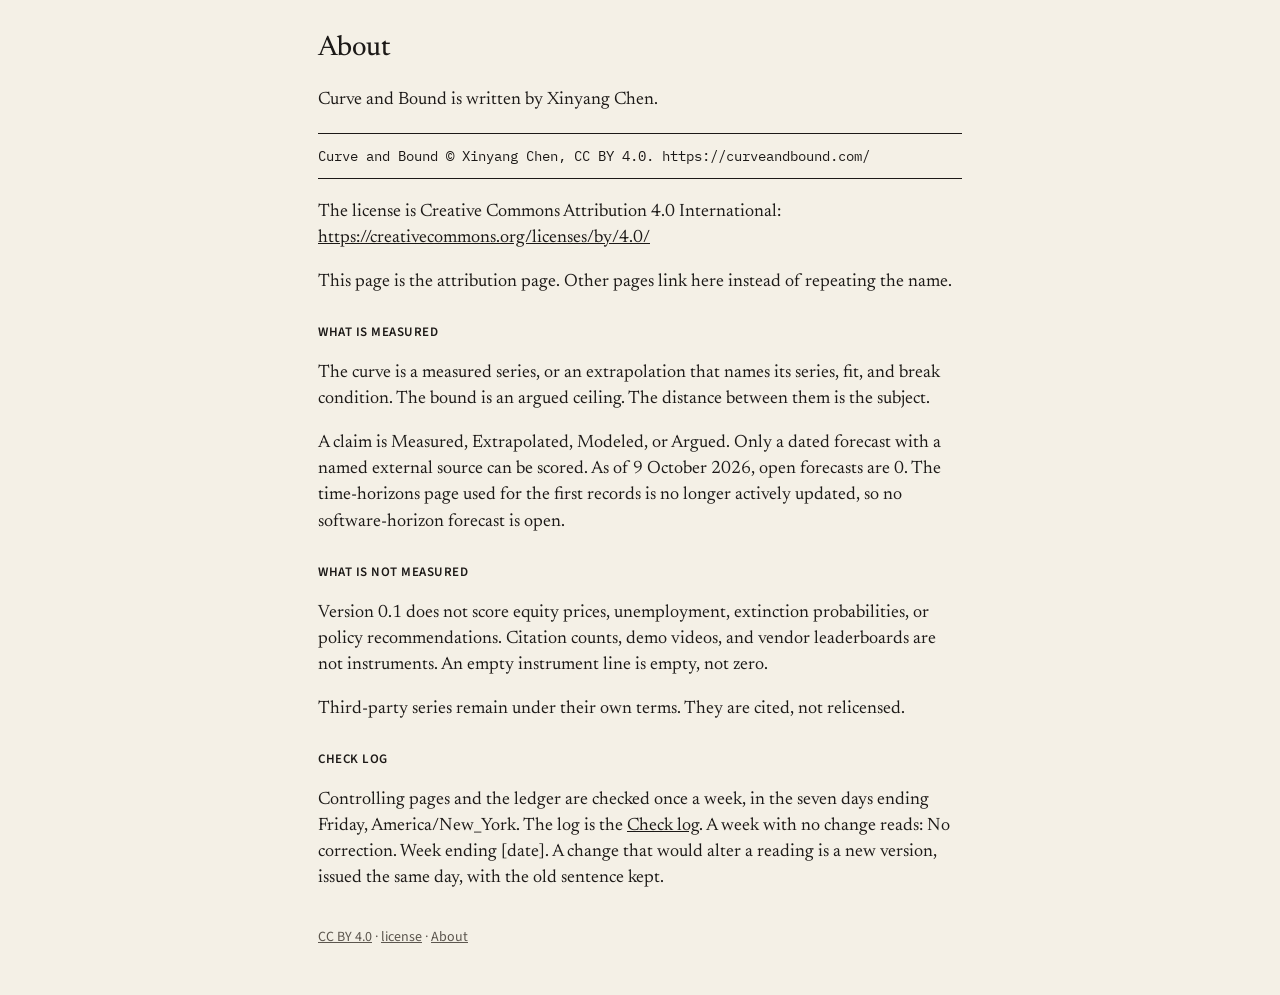
==== about.html @ e011f600 "Publish v0.1: first screen, About, check log." ====
<!DOCTYPE html>
<html lang="en">
<head>
  <meta charset="utf-8">
  <meta name="viewport" content="width=device-width, initial-scale=1">
  <title>About · Curve and Bound</title>
  <link rel="preconnect" href="https://fonts.googleapis.com">
  <link rel="preconnect" href="https://fonts.gstatic.com" crossorigin>
  <link href="https://fonts.googleapis.com/css2?family=IBM+Plex+Mono&family=Newsreader:opsz,wght@6..72,400;6..72,450&family=Source+Sans+3:wght@400;600&display=swap" rel="stylesheet">
  <link rel="stylesheet" href="styles.css">
</head>
<body>
  <main class="wrap">
    <header>
      <h1 class="page-title">About</h1>
    </header>
    <p>Curve and Bound is written by Xinyang Chen.</p>
    <p class="credit">Curve and Bound © Xinyang Chen, CC BY 4.0. https://curveandbound.com/</p>
    <p>The license is Creative Commons Attribution 4.0 International: <a href="https://creativecommons.org/licenses/by/4.0/">https://creativecommons.org/licenses/by/4.0/</a></p>
    <p>This page is the attribution page. Other pages link here instead of repeating the name.</p>
    <h2 class="section">What is measured</h2>
    <p>The curve is a measured series, or an extrapolation that names its series, fit, and break condition. The bound is an argued ceiling. The distance between them is the subject.</p>
    <p>A claim is Measured, Extrapolated, Modeled, or Argued. Only a dated forecast with a named external source can be scored. As of 9 October 2026, open forecasts are 0. The time-horizons page used for the first records is no longer actively updated, so no software-horizon forecast is open.</p>
    <h2 class="section">What is not measured</h2>
    <p>Version 0.1 does not score equity prices, unemployment, extinction probabilities, or policy recommendations. Citation counts, demo videos, and vendor leaderboards are not instruments. An empty instrument line is empty, not zero.</p>
    <p>Third-party series remain under their own terms. They are cited, not relicensed.</p>
    <h2 class="section">Check log</h2>
    <p>Controlling pages and the ledger are checked once a week, in the seven days ending Friday, America/New_York. The log is the <a href="check-log.html">Check log</a>. A week with no change reads: No correction. Week ending [date]. A change that would alter a reading is a new version, issued the same day, with the old sentence kept.</p>
    <footer>
      <a href="https://creativecommons.org/licenses/by/4.0/">CC BY 4.0</a>
      · <a href="https://creativecommons.org/licenses/by/4.0/">license</a>
      · <a href="about.html">About</a>
    </footer>
  </main>
</body>
</html>
---- styles.css ----
:root {
  --paper: #f4f0e6;
  --ink: #1c1917;
  --ink-2: #5c564e;
  --accent: #9a3412;
  --serif: "Newsreader", Georgia, serif;
  --sans: "Source Sans 3", sans-serif;
  --mono: "IBM Plex Mono", ui-monospace, monospace;
}

* { box-sizing: border-box; }

html { background: var(--paper); }

body {
  margin: 0;
  background: var(--paper);
  color: var(--ink);
  font-family: var(--serif);
  font-size: 18px;
  line-height: 1.45;
}

.wrap {
  max-width: 38em;
  margin: 0 auto;
  padding: 28px 20px 48px;
}

header h1 {
  margin: 0;
  font-weight: 450;
  font-size: 32px;
  letter-spacing: -0.02em;
}

.page-title {
  font-size: 28px;
}

.subtitle {
  margin: 8px 0 0;
  color: var(--ink-2);
  font-family: var(--sans);
  font-size: 16px;
}

.count {
  margin: 22px 0 28px;
  font-family: var(--mono);
  font-size: 14px;
}

.ruler { margin: 0; padding: 0; list-style: none; }

.mark {
  position: relative;
  margin: 0;
  padding: 0 0 28px 28px;
  border-left: 1px solid var(--ink);
}

.mark:last-child { border-left-color: transparent; }

.mark::before {
  content: "";
  position: absolute;
  left: -4px;
  top: 8px;
  width: 7px;
  height: 7px;
  background: var(--paper);
  border: 1px solid var(--ink);
}

.mark.measured::before {
  background: var(--accent);
  border-color: var(--accent);
}

.mark h2 {
  margin: 0 0 12px;
  font-family: var(--sans);
  font-size: 13px;
  font-weight: 600;
  letter-spacing: 0.04em;
  text-transform: uppercase;
}

.record { margin: 0 0 16px; }

.record p { margin: 0; }

.source {
  margin: 4px 0 0;
  color: var(--ink-2);
  font-family: var(--sans);
  font-size: 14px;
}

.mono, .blank, .credit {
  font-family: var(--mono);
  font-size: 14px;
}

.domain { margin: 0 0 10px; }

.blank { color: var(--ink); }

a { color: inherit; }

footer {
  margin-top: 36px;
  color: var(--ink-2);
  font-family: var(--sans);
  font-size: 14px;
}

footer a { color: var(--ink-2); }

.credit {
  margin: 20px 0;
  padding: 12px 0;
  border-top: 1px solid var(--ink);
  border-bottom: 1px solid var(--ink);
}

h2.section {
  margin: 28px 0 8px;
  font-family: var(--sans);
  font-size: 13px;
  font-weight: 600;
  letter-spacing: 0.04em;
  text-transform: uppercase;
}

.log { list-style: none; margin: 20px 0 0; padding: 0; }

.log li { margin: 0 0 18px; }

.log time {
  display: block;
  font-family: var(--mono);
  font-size: 14px;
  margin-bottom: 4px;
}
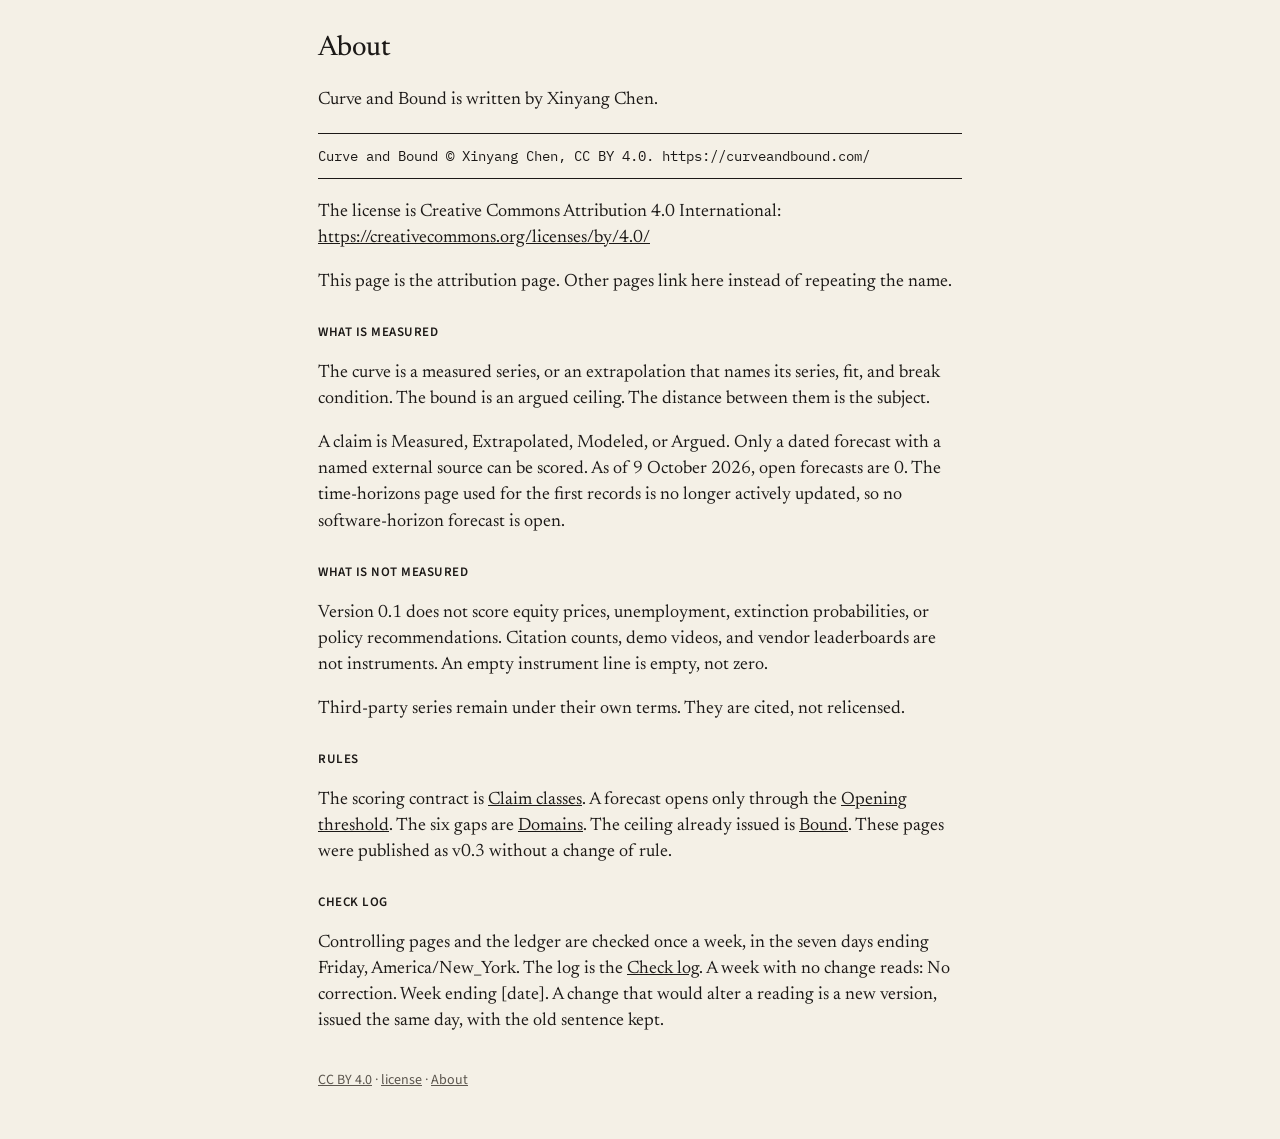
==== commit dce46aae: "Issue claim classes, opening threshold, and domains, v0.3. Not a correction." ====
--- a/about.html
+++ b/about.html
@@ -24,6 +24,8 @@
     <h2 class="section">What is not measured</h2>
     <p>Version 0.1 does not score equity prices, unemployment, extinction probabilities, or policy recommendations. Citation counts, demo videos, and vendor leaderboards are not instruments. An empty instrument line is empty, not zero.</p>
     <p>Third-party series remain under their own terms. They are cited, not relicensed.</p>
+    <h2 class="section">Rules</h2>
+    <p>The scoring contract is <a href="claim-classes.html">Claim classes</a>. A forecast opens only through the <a href="opening-threshold.html">Opening threshold</a>. The six gaps are <a href="domains.html">Domains</a>. The ceiling already issued is <a href="bound.html">Bound</a>. These pages were published as v0.3 without a change of rule.</p>
     <h2 class="section">Check log</h2>
     <p>Controlling pages and the ledger are checked once a week, in the seven days ending Friday, America/New_York. The log is the <a href="check-log.html">Check log</a>. A week with no change reads: No correction. Week ending [date]. A change that would alter a reading is a new version, issued the same day, with the old sentence kept.</p>
     <footer>
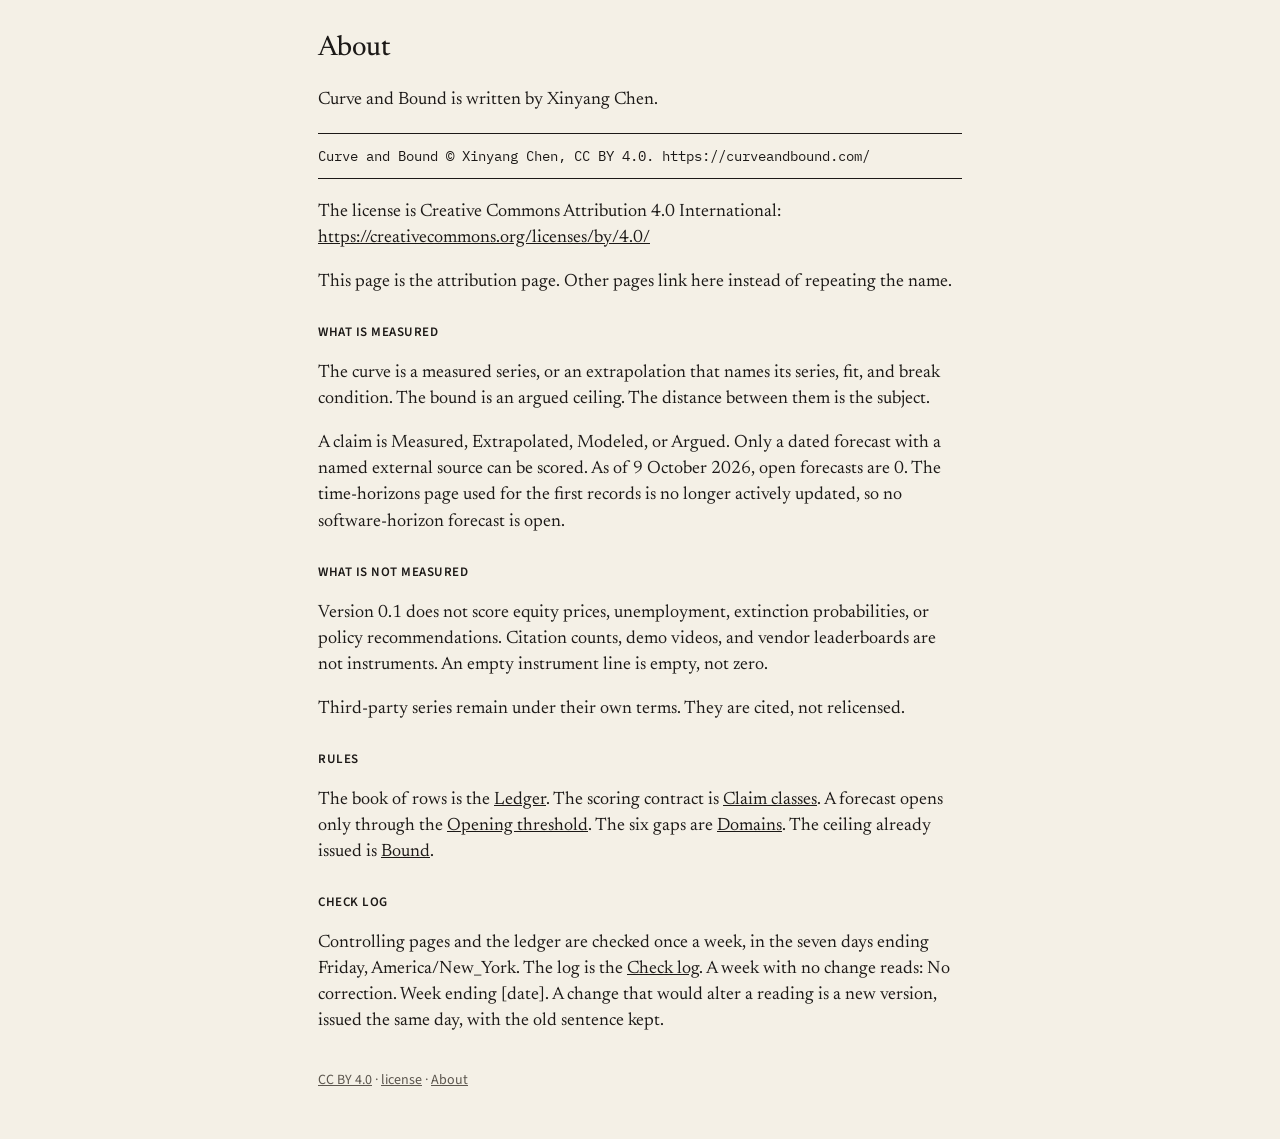
==== commit bc9853b9: "Issue the ledger, v0.4. Not a correction. Open forecasts remain 0." ====
--- a/about.html
+++ b/about.html
@@ -25,7 +25,7 @@
     <p>Version 0.1 does not score equity prices, unemployment, extinction probabilities, or policy recommendations. Citation counts, demo videos, and vendor leaderboards are not instruments. An empty instrument line is empty, not zero.</p>
     <p>Third-party series remain under their own terms. They are cited, not relicensed.</p>
     <h2 class="section">Rules</h2>
-    <p>The scoring contract is <a href="claim-classes.html">Claim classes</a>. A forecast opens only through the <a href="opening-threshold.html">Opening threshold</a>. The six gaps are <a href="domains.html">Domains</a>. The ceiling already issued is <a href="bound.html">Bound</a>. These pages were published as v0.3 without a change of rule.</p>
+    <p>The book of rows is the <a href="ledger.html">Ledger</a>. The scoring contract is <a href="claim-classes.html">Claim classes</a>. A forecast opens only through the <a href="opening-threshold.html">Opening threshold</a>. The six gaps are <a href="domains.html">Domains</a>. The ceiling already issued is <a href="bound.html">Bound</a>.</p>
     <h2 class="section">Check log</h2>
     <p>Controlling pages and the ledger are checked once a week, in the seven days ending Friday, America/New_York. The log is the <a href="check-log.html">Check log</a>. A week with no change reads: No correction. Week ending [date]. A change that would alter a reading is a new version, issued the same day, with the old sentence kept.</p>
     <footer>
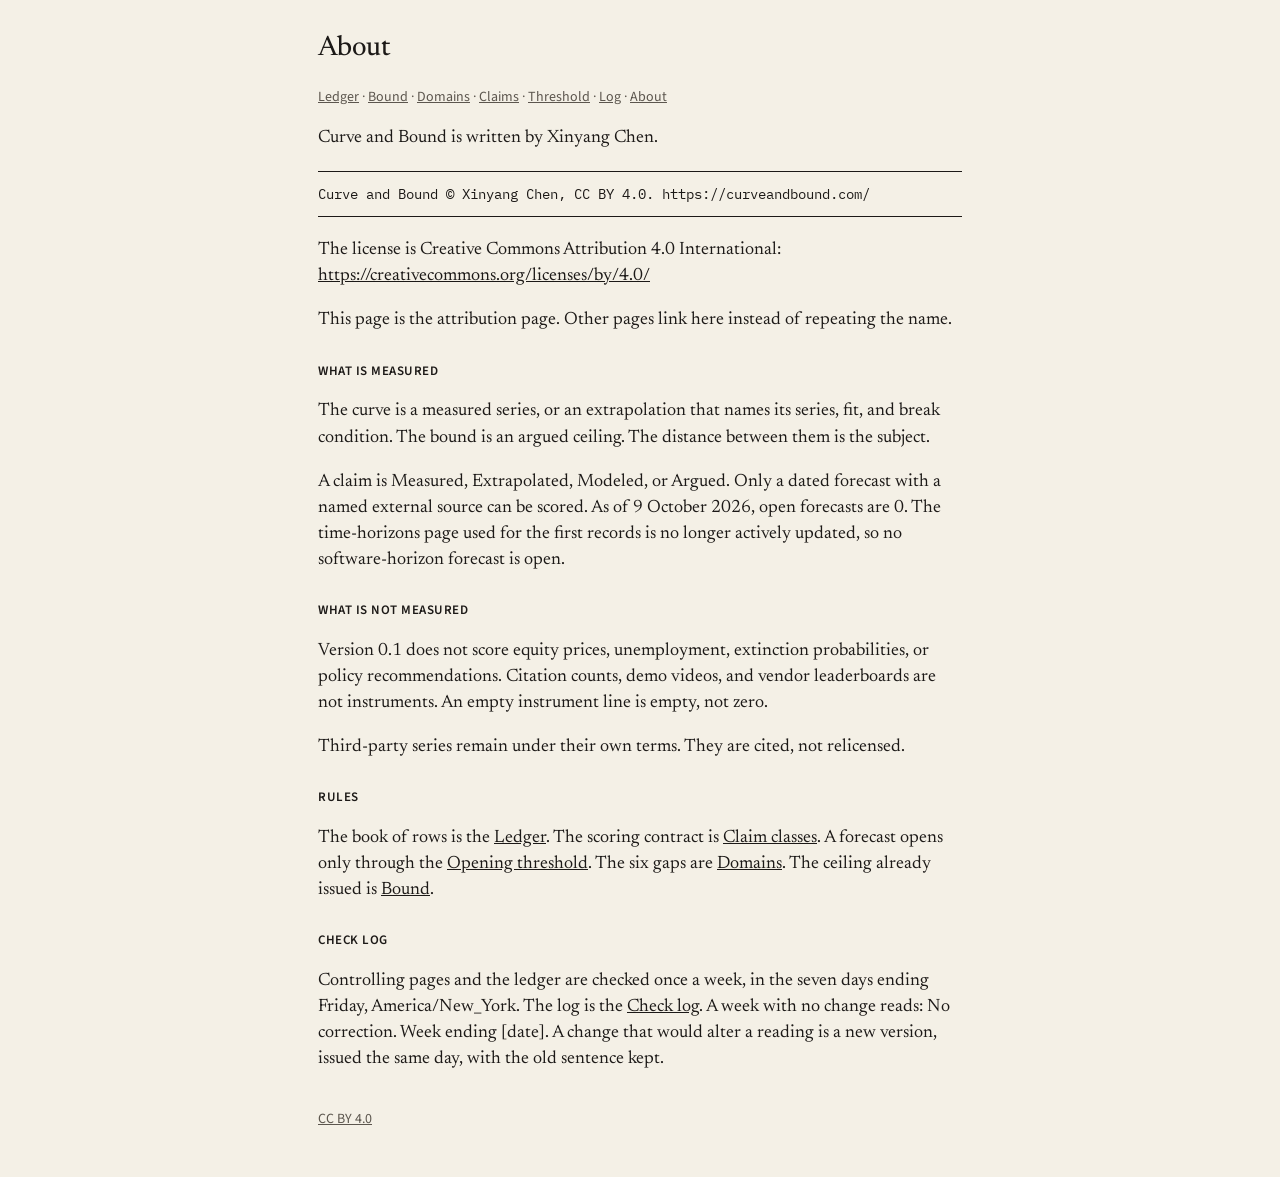
==== commit 91186820: "Publication v0.6: state why no forecast is open, link sources, split versions." ====
--- a/about.html
+++ b/about.html
@@ -13,6 +13,7 @@
   <main class="wrap">
     <header>
       <h1 class="page-title">About</h1>
+    <p class="nav"><a href="ledger.html">Ledger</a> · <a href="bound.html">Bound</a> · <a href="domains.html">Domains</a> · <a href="claim-classes.html">Claims</a> · <a href="opening-threshold.html">Threshold</a> · <a href="check-log.html">Log</a> · <a href="about.html">About</a></p>
     </header>
     <p>Curve and Bound is written by Xinyang Chen.</p>
     <p class="credit">Curve and Bound © Xinyang Chen, CC BY 4.0. https://curveandbound.com/</p>
@@ -30,8 +31,6 @@
     <p>Controlling pages and the ledger are checked once a week, in the seven days ending Friday, America/New_York. The log is the <a href="check-log.html">Check log</a>. A week with no change reads: No correction. Week ending [date]. A change that would alter a reading is a new version, issued the same day, with the old sentence kept.</p>
     <footer>
       <a href="https://creativecommons.org/licenses/by/4.0/">CC BY 4.0</a>
-      · <a href="https://creativecommons.org/licenses/by/4.0/">license</a>
-      · <a href="about.html">About</a>
     </footer>
   </main>
 </body>
--- a/styles.css
+++ b/styles.css
@@ -45,10 +45,26 @@
   font-size: 16px;
 }
 
+.nav {
+  margin: 18px 0 0;
+  color: var(--ink-2);
+  font-family: var(--sans);
+  font-size: 14px;
+}
+
+.nav a { color: var(--ink-2); }
+
 .count {
-  margin: 22px 0 28px;
+  margin: 22px 0 0;
   font-family: var(--mono);
   font-size: 14px;
+}
+
+.finding {
+  margin: 18px 0 28px;
+  font-family: var(--mono);
+  font-size: 14px;
+  line-height: 1.45;
 }
 
 .ruler { margin: 0; padding: 0; list-style: none; }
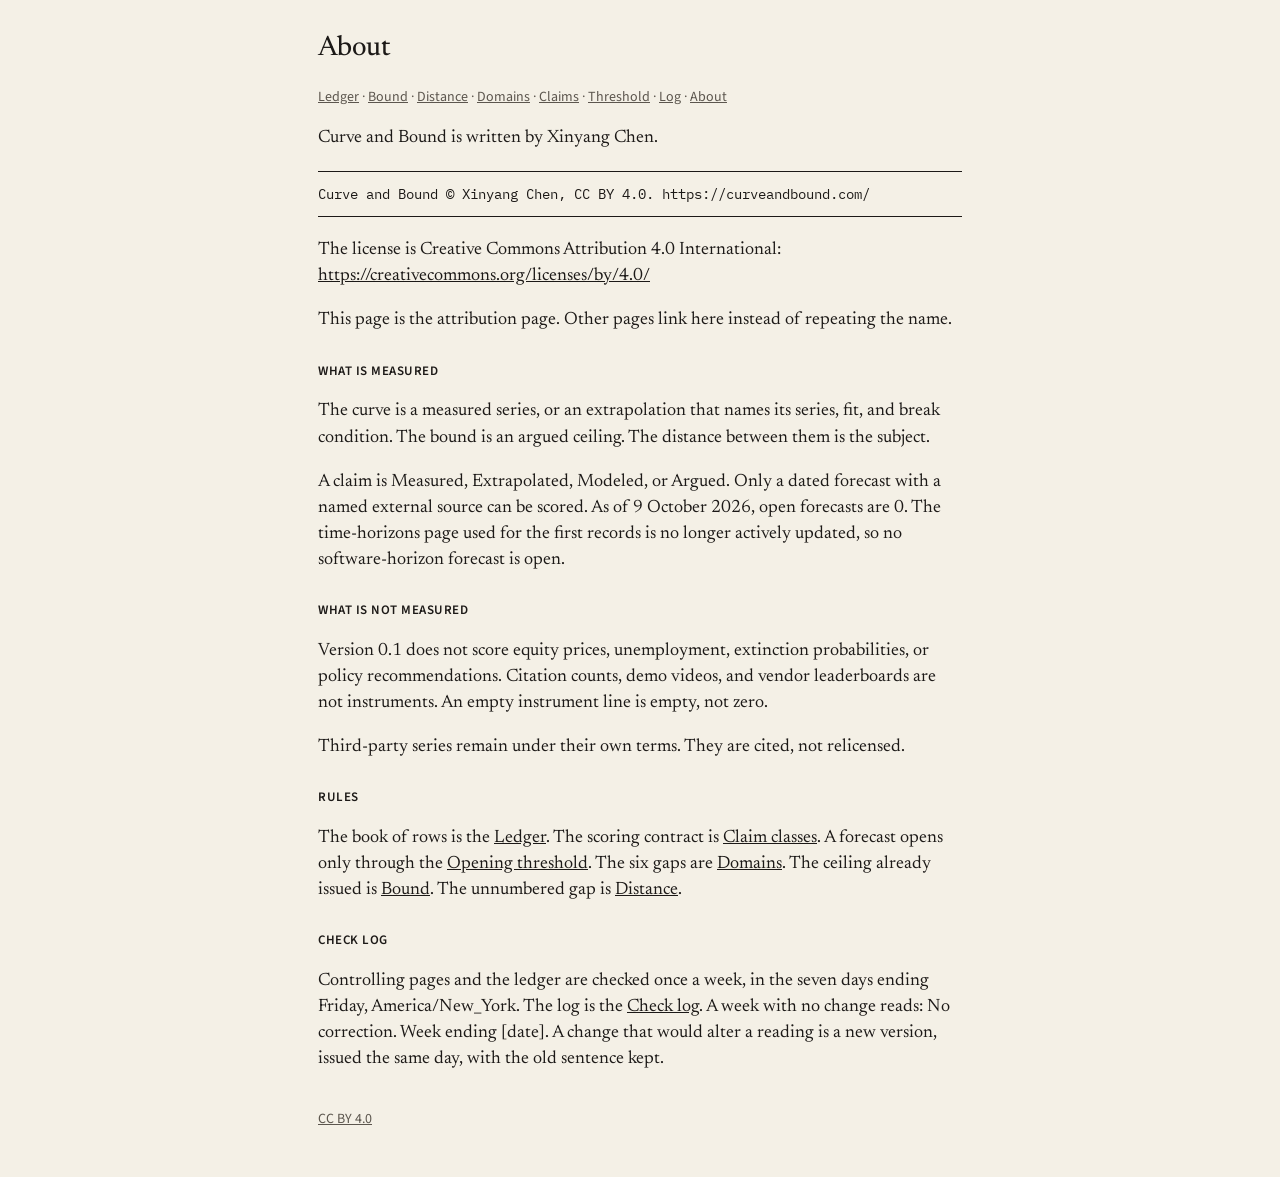
==== commit bffe71f5: "Issue Distance, v0.7. No shared unit, so no single gap and no date." ====
--- a/about.html
+++ b/about.html
@@ -13,7 +13,7 @@
   <main class="wrap">
     <header>
       <h1 class="page-title">About</h1>
-    <p class="nav"><a href="ledger.html">Ledger</a> · <a href="bound.html">Bound</a> · <a href="domains.html">Domains</a> · <a href="claim-classes.html">Claims</a> · <a href="opening-threshold.html">Threshold</a> · <a href="check-log.html">Log</a> · <a href="about.html">About</a></p>
+    <p class="nav"><a href="ledger.html">Ledger</a> · <a href="bound.html">Bound</a> · <a href="distance.html">Distance</a> · <a href="domains.html">Domains</a> · <a href="claim-classes.html">Claims</a> · <a href="opening-threshold.html">Threshold</a> · <a href="check-log.html">Log</a> · <a href="about.html">About</a></p>
     </header>
     <p>Curve and Bound is written by Xinyang Chen.</p>
     <p class="credit">Curve and Bound © Xinyang Chen, CC BY 4.0. https://curveandbound.com/</p>
@@ -26,7 +26,7 @@
     <p>Version 0.1 does not score equity prices, unemployment, extinction probabilities, or policy recommendations. Citation counts, demo videos, and vendor leaderboards are not instruments. An empty instrument line is empty, not zero.</p>
     <p>Third-party series remain under their own terms. They are cited, not relicensed.</p>
     <h2 class="section">Rules</h2>
-    <p>The book of rows is the <a href="ledger.html">Ledger</a>. The scoring contract is <a href="claim-classes.html">Claim classes</a>. A forecast opens only through the <a href="opening-threshold.html">Opening threshold</a>. The six gaps are <a href="domains.html">Domains</a>. The ceiling already issued is <a href="bound.html">Bound</a>.</p>
+    <p>The book of rows is the <a href="ledger.html">Ledger</a>. The scoring contract is <a href="claim-classes.html">Claim classes</a>. A forecast opens only through the <a href="opening-threshold.html">Opening threshold</a>. The six gaps are <a href="domains.html">Domains</a>. The ceiling already issued is <a href="bound.html">Bound</a>. The unnumbered gap is <a href="distance.html">Distance</a>.</p>
     <h2 class="section">Check log</h2>
     <p>Controlling pages and the ledger are checked once a week, in the seven days ending Friday, America/New_York. The log is the <a href="check-log.html">Check log</a>. A week with no change reads: No correction. Week ending [date]. A change that would alter a reading is a new version, issued the same day, with the old sentence kept.</p>
     <footer>
